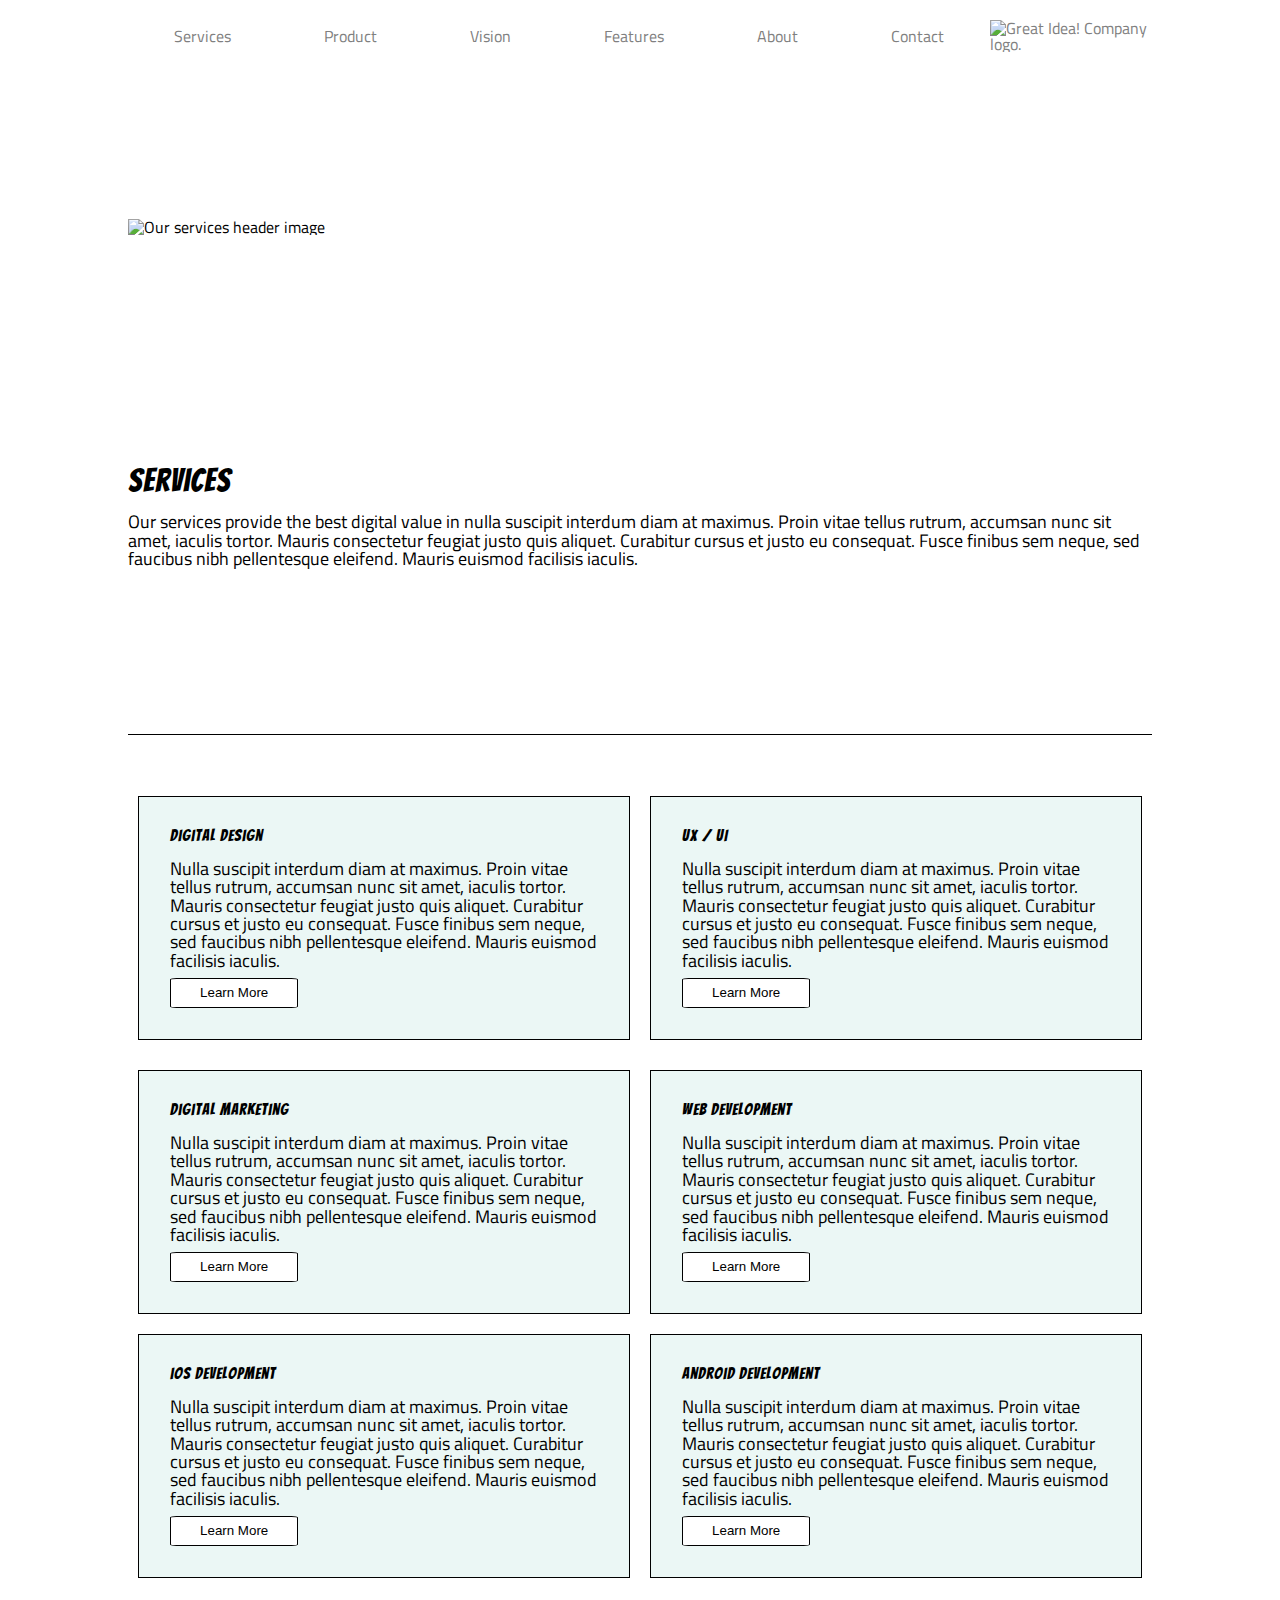
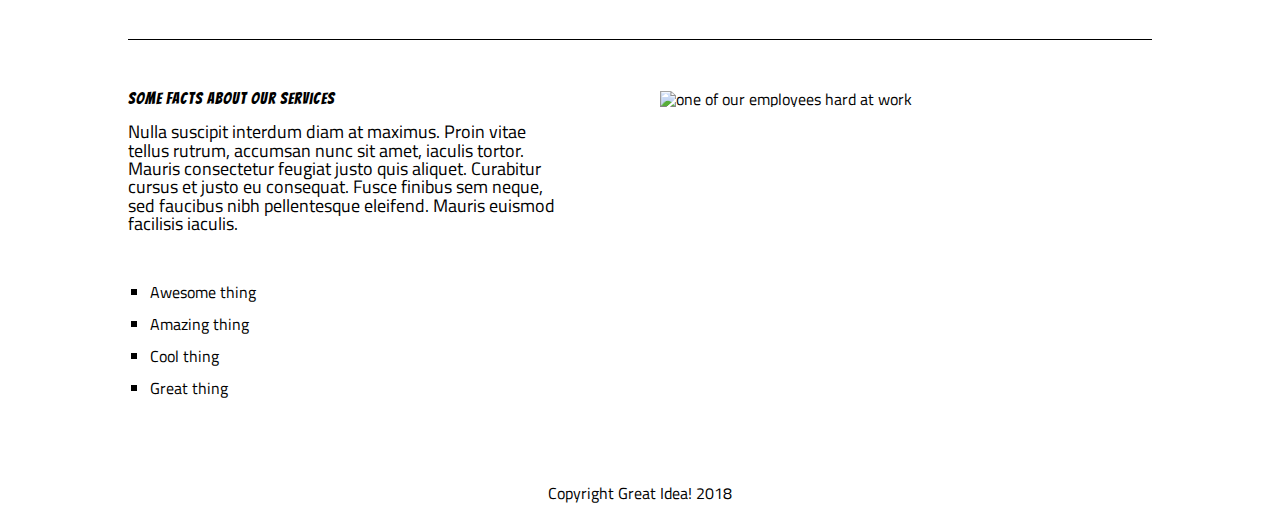
==== great-idea/services.html @ 5b682e26 "1.2" ====
<!doctype html>

<html lang="en">
<head>
<meta charset="utf-8">

<title>Great Idea!</title>

<link href="https://fonts.googleapis.com/css?family=Bangers|Titillium+Web" rel="stylesheet">
<link rel="stylesheet" href="css/index.css">

<!--[if lt IE 9]>
<script src="https://cdnjs.cloudflare.com/ajax/libs/html5shiv/3.7.3/html5shiv.js"></script>
<![endif]-->
</head>

<body>

<nav>
  <div class = 'navLinks'>
    <a href="">Services</a>
    <a href="">Product</a>
    <a href="">Vision</a>
    <a href="">Features</a>
    <a href=""> About</a>
    <a href=""> Contact</a>
  </div>
  <div class = 'ideaLink'>
    <a href=""><img class="logo" src="img/logo.png" alt="Great Idea! Company logo."></a>
  </div>
</nav>

<header>
  <figure class="serviceImg">
    <img class="services-header-img" src="img/services-header.jpg" alt="Our services header image">
  </figure>

  <section class="services2">
    <h2>Services</h2>
    <p>Our services provide the best digital value in nulla suscipit interdum diam at maximus. Proin vitae
      tellus rutrum, accumsan nunc sit amet, iaculis tortor. Mauris consectetur feugiat justo quis aliquet.
      Curabitur cursus et justo eu consequat. Fusce finibus sem neque, sed faucibus nibh pellentesque
      eleifend. Mauris euismod facilisis iaculis.</p>
  </section>
</header>

<main class="services-main">
  <section class="digital-design box">
    <h3>Digital Design</h3>

    <p>Nulla suscipit interdum diam at maximus. Proin vitae tellus rutrum, accumsan nunc sit amet, iaculis
      tortor. Mauris consectetur feugiat justo quis aliquet. Curabitur cursus et justo eu consequat. Fusce
      finibus sem neque, sed faucibus nibh pellentesque
      eleifend. Mauris euismod facilisis iaculis.</p>

    <button class="learn" type="button"> Learn More</button>
  </section>

  <section class="ux box">
    <h3>UX / UI</h3>

    <p>Nulla suscipit interdum diam at maximus. Proin vitae tellus rutrum, accumsan nunc sit amet, iaculis
    tortor. Mauris consectetur feugiat justo quis aliquet. Curabitur cursus et justo eu consequat. Fusce
    finibus sem neque, sed faucibus nibh pellentesque
    eleifend. Mauris euismod facilisis iaculis.</p>

    <button class="learn" type="button">Learn More</button>
  </section>

  <section class="digital-marketing box">
    <h3>Digital Marketing</h3>

      <p>Nulla suscipit interdum diam at maximus. Proin vitae tellus rutrum, accumsan nunc sit amet, iaculis
      tortor. Mauris consectetur feugiat justo quis aliquet. Curabitur cursus et justo eu consequat. Fusce
      finibus sem neque, sed faucibus nibh pellentesque
      eleifend. Mauris euismod facilisis iaculis.</p>

      <button class="learn" type="button">Learn More</button>
  </section>

  <section class="web box">
    <h3>Web Development</h3>

    <p>Nulla suscipit interdum diam at maximus. Proin vitae tellus rutrum, accumsan nunc sit amet, iaculis
    tortor. Mauris consectetur feugiat justo quis aliquet. Curabitur cursus et justo eu consequat. Fusce
    finibus sem neque, sed faucibus nibh pellentesque
    eleifend. Mauris euismod facilisis iaculis.</p>

    <button class="learn" type="button">Learn More</button>
  </section>

  <section class="ios box">
    <h3>iOS Development</h3>

    <p>Nulla suscipit interdum diam at maximus. Proin vitae tellus rutrum, accumsan nunc sit amet, iaculis
    tortor. Mauris consectetur feugiat justo quis aliquet. Curabitur cursus et justo eu consequat. Fusce
    finibus sem neque, sed faucibus nibh pellentesque
    eleifend. Mauris euismod facilisis iaculis.</p>

    <button class="learn" type="button">Learn More</button>
  </section>

  <section class="andriod box">
    <h3>Android Development</h3>

      <p>Nulla suscipit interdum diam at maximus. Proin vitae tellus rutrum, accumsan nunc sit amet, iaculis
      tortor. Mauris consectetur feugiat justo quis aliquet. Curabitur cursus et justo eu consequat. Fusce
      finibus sem neque, sed faucibus nibh pellentesque
      eleifend. Mauris euismod facilisis iaculis.</p>

      <button class="learn" type="button">Learn More</button>
  </section>
</main>

<footer class="footer2">
  <section class="footer-facts">
      <h3>Some Facts About Our Services</h3>

      <p>Nulla suscipit interdum diam at maximus. Proin vitae tellus rutrum, accumsan nunc sit amet, iaculis
      tortor. Mauris consectetur feugiat justo quis aliquet. Curabitur cursus et justo eu consequat. Fusce
      finibus sem neque, sed faucibus nibh pellentesque
      eleifend. Mauris euismod facilisis iaculis.</p>

      <ul>
      <li>Awesome thing</li>
      <li>Amazing thing</li>
      <li>Cool thing</li>
      <li>Great thing</li>
      </ul>
  </section>
  <figure class="footer-img">
    <img class="services-info-img" src="img/services-info.png" alt="one of our employees hard at work">
  </figure>
</footer>
<summary>
Copyright Great Idea! 2018
</summary>
</body>

</html>
---- great-idea/css/index.css ----
/* http://meyerweb.com/eric/tools/css/reset/
v2.0 | 20110126
License: none (public domain)
*/

html, body, div, span, applet, object, iframe,
h1, h2, h3, h4, h5, h6, p, blockquote, pre,
a, abbr, acronym, address, big, cite, code,
del, dfn, em, img, ins, kbd, q, s, samp,
small, strike, strong, sub, sup, tt, var,
b, u, i, center,
dl, dt, dd, ol, ul, li,
fieldset, form, label, legend,
table, caption, tbody, tfoot, thead, tr, th, td,
article, aside, canvas, details, embed,
figure, figcaption, footer, header, hgroup,
menu, nav, output, ruby, section, summary,
time, mark, audio, video {
margin: 0;
padding: 0;
border: 0;
font-size: 100%;
font: inherit;
vertical-align: baseline;
}
/* HTML5 display-role reset for older browsers */
article, aside, details, figcaption, figure,
footer, header, hgroup, menu, nav, section {
display: block;
}
body {
line-height: 1;
}
ol, ul {
list-style: none;

}
blockquote, q {
quotes: none;
}
blockquote:before, blockquote:after,
q:before, q:after {
content: '';
content: none;
}
table {
border-collapse: collapse;
border-spacing: 0;
}

/* Set every element's box-sizing to border-box */
* {
box-sizing: border-box;
}

html, body {
height: 100%;
font-family: 'Titillium Web', sans-serif;
}

h1, h2, h3, h4, h5 {
font-family: 'Bangers', cursive;
letter-spacing: 1px;
margin-bottom: 15px;
}
/*Body*/

body{
margin-left: 10%;
margin-right: 10%;
}

/* Nav Links */

.navLinks{

width: 100%;
display:flex;
justify-content: space-around;
align-items: center;

}
a{
text-decoration: none;
color:gray;
}

.ideaLink{

max-width: 24%;
}
nav{
width: 100%;
display:flex;
justify-content: space-between;
padding-top: 2%;

}

/*header section*/

header{
height: 70vh;
max-width: 100%;
display: flex;

justify-content: space-between;
flex-wrap: wrap;
align-items: center;
padding-top: 5%;
margin-bottom: 5%;

}
.title-Button{
display: flex;
justify-content: center;
flex-direction: column;
align-items: center;
/*background-color: red;*/
width: 60%;

}

h1{
font-size: 550%;
text-align: center;
}

button{
width: 10%;
}
.codeImg{
max-width: 100%;
/* background-color: blue;*/
}

/*Main*/

main{
	width: 100%;
	display: flex;

	flex-wrap: wrap;
	padding-top: 5%;
	border-top: solid;
	border-bottom: solid;
	border-width: thin;
}
h2{
	font-size: 200%;

}

p{
	font-size: 115%;
}
.main-top{
	display: flex;
	justify-content: space-between;
	padding-bottom: 3%;
}
.main-bottom{
	display: flex;
	justify-content: space-between;
	width: 100%;
	padding-bottom: 3%;

}
.features{
	width: 45%;

}

.about{
	width: 45%;

}
.main-img{

	width: 100%;
	padding-bottom: 3%;

}
.middle-img{
	width: 100%;
	height: 100%;
}
.services{
	width: 30%;
}
.product{
	width: 30%;
}
.vision{
	width: 30%;
}

/*Footer*/
.footer1{
	padding-top: 3%;
}

address{
	padding-bottom: 2%;
}
.footer1 p{
	line-height: 200%;
}
summary{
	text-align: center;
}

/*Services page*/

/*header*/
	.serviceImg{
	width: 100%;

}
	.services-header-img{
	width: 100%
}

.services-main{
	width: 100%;
	display: flex;
	flex-wrap: wrap;
	justify-content: space-between;
	padding-bottom: 5%;

}
.box{
	width: 48%;
	border-style: solid;
	border-width: thin;

	padding: 3%;
	background-color: #ebf7f5;
	margin: 1%;

}

.learn{
	margin-top: 2%;

	width: 30%;
	height: 30px;
	border-radius: 5%;
	text-decoration: none;
	background-color: white;
	border: solid;
	border-width: thin;
}

.digital-design, .ux{

	margin-bottom: 2%;
}

/*Footer*/
.footer2{
	width: 100%;
	display: flex;
	justify-content: space-between;
	padding-top: 5%;
	padding-bottom: 8%;
}

.footer-facts{
	width: 42%;
	display: flex;
	flex-direction: column;
	justify-content: flex-start;
}
.footer-img{
	width: 48%;
}
.services-info-img{

	width: 100%;
}
ul{
	padding-top: 10%;
	list-style-type: square;
	line-height: 200%;
	padding-left: 5%;
}
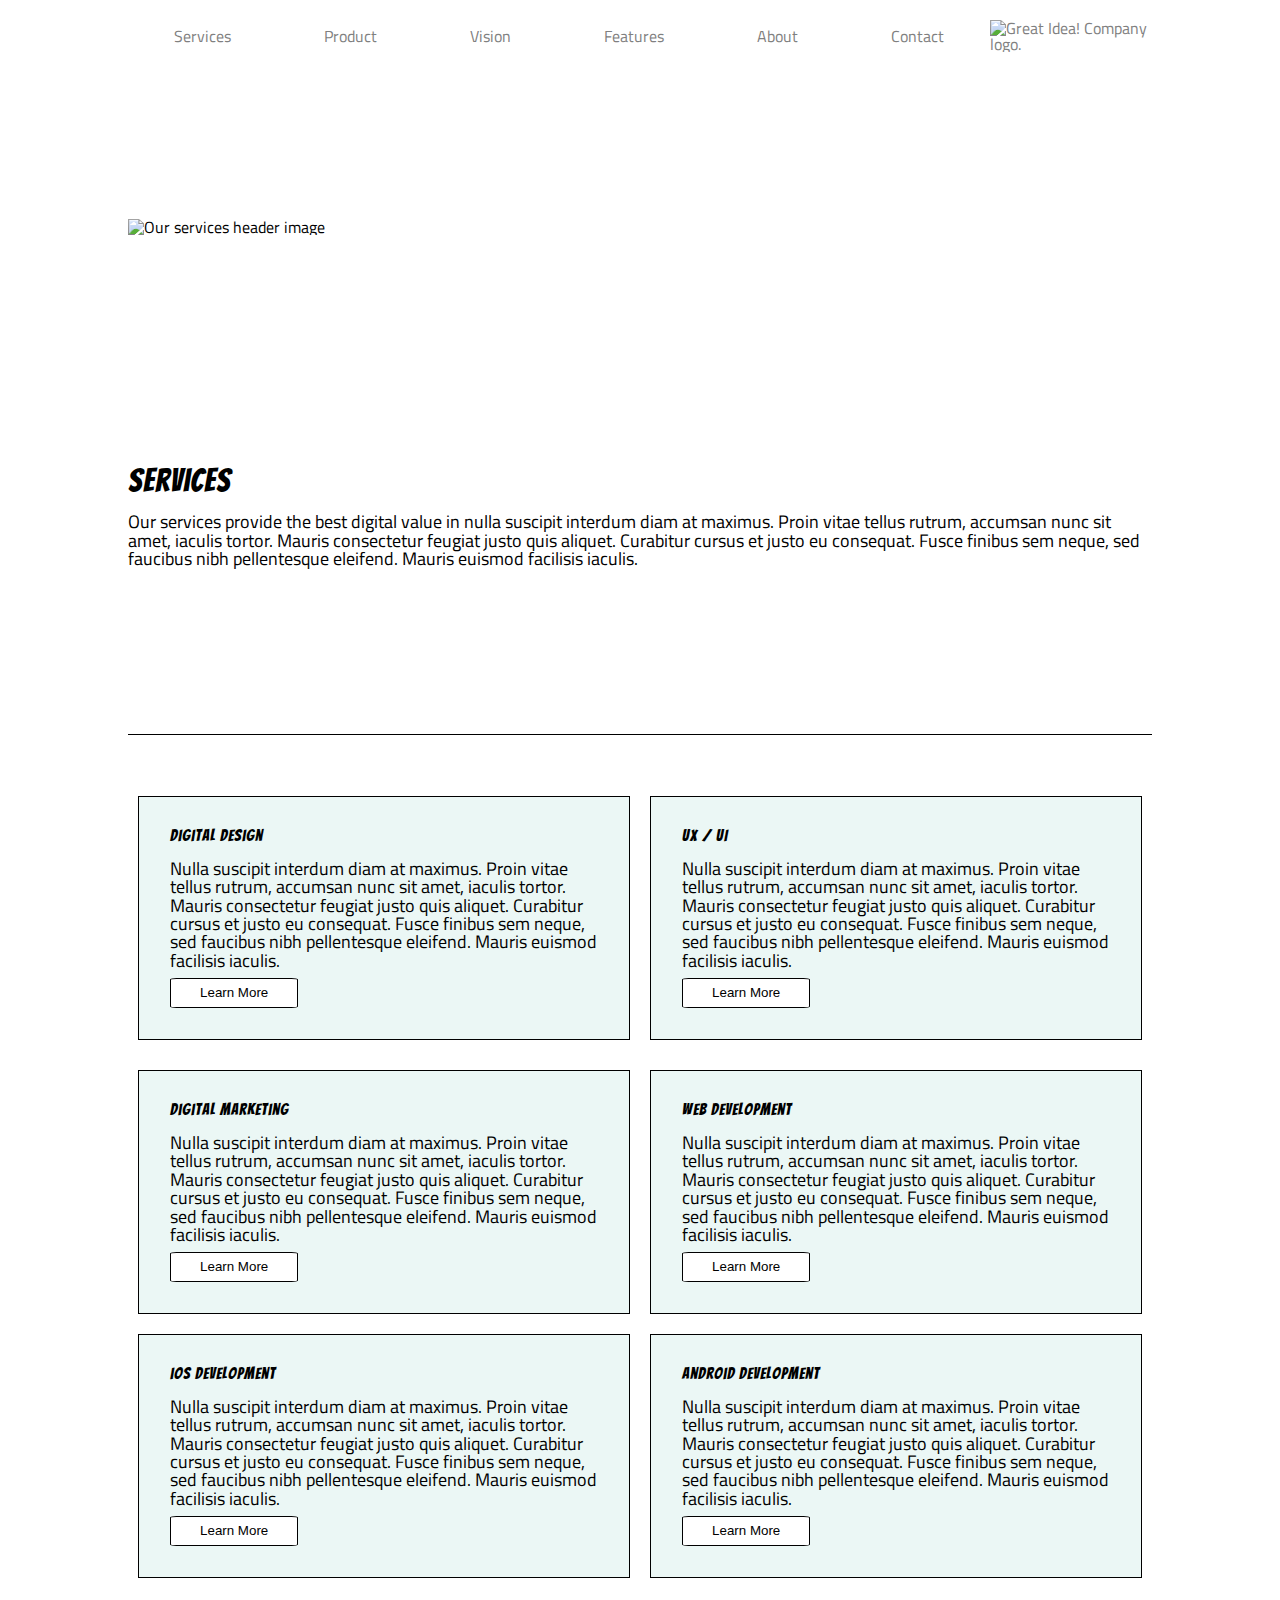
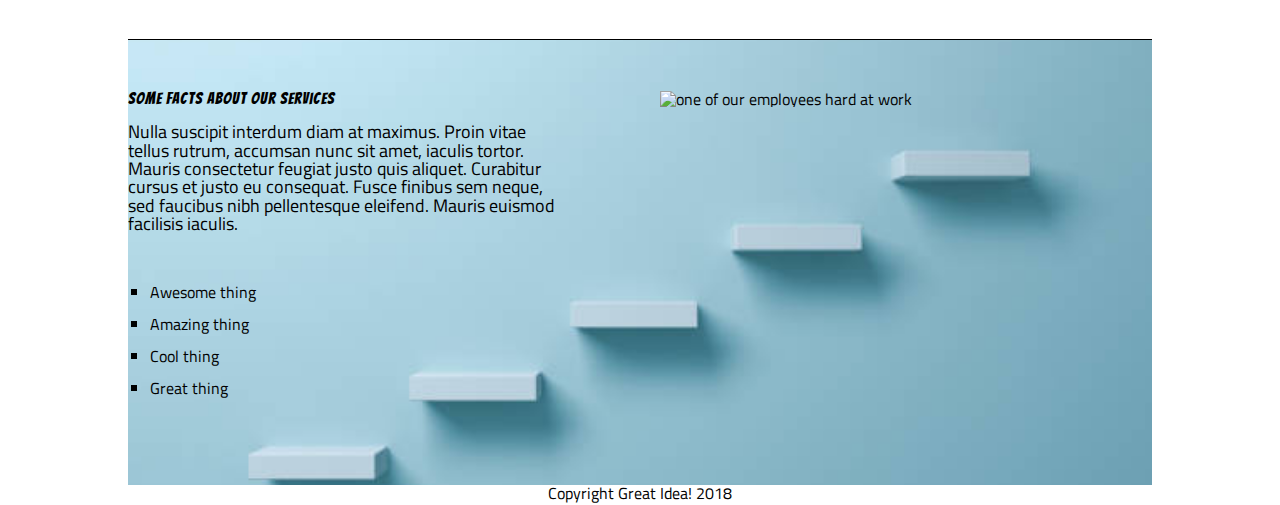
==== commit 52fbff60: "1.3" ====
--- a/great-idea/services.html
+++ b/great-idea/services.html
@@ -3,7 +3,7 @@
 <html lang="en">
 <head>
 <meta charset="utf-8">
-
+<meta name="viewport" content="width=device-width, initial-scale=1.0">
 <title>Great Idea!</title>
 
 <link href="https://fonts.googleapis.com/css?family=Bangers|Titillium+Web" rel="stylesheet">
@@ -20,13 +20,13 @@
   <div class = 'navLinks'>
     <a href="">Services</a>
     <a href="">Product</a>
-    <a href="">Vision</a>
+    <a href="C:\Users\User\Desktop\lambdaflex\UI-III-Flexbox\great-idea\vision.html">Vision</a>
     <a href="">Features</a>
     <a href=""> About</a>
     <a href=""> Contact</a>
   </div>
   <div class = 'ideaLink'>
-    <a href=""><img class="logo" src="img/logo.png" alt="Great Idea! Company logo."></a>
+    <a href="C:\Users\User\Desktop\lambdaflex\UI-III-Flexbox\great-idea\index.html"><img class="logo" src="img/logo.png" alt="Great Idea! Company logo."></a>
   </div>
 </nav>
 
--- a/great-idea/css/index.css
+++ b/great-idea/css/index.css
@@ -284,4 +284,84 @@
 	list-style-type: square;
 	line-height: 200%;
 	padding-left: 5%;
+}
+
+/*page 3*/
+
+/*header3*/
+
+.tree-pic{
+	width: 100%;
+	min-height: 25em;
+	background-image: url(https://images.pexels.com/photos/772988/pexels-photo-772988.jpeg?auto=compress&cs=tinysrgb&dpr=2&h=750&w=1260);
+	background-size: cover;
+	background-repeat: no-repeat;
+	background-position-x: 10%;
+	background-position-y: 85%;
+	
+}
+	
+.main3{
+	width: 100%;
+	display: flex;
+	flex-wrap: ;
+	padding-bottom: 5%;
+}
+
+.box2{
+
+width: 48%;
+border-style: solid;
+border-width: thin;
+
+	padding: 3%;
+	background-color: #ebf7f5;
+	margin: 1%;
+}
+
+.box2 p{
+	padding-bottom: 5%;
+	padding-top: 5%;
+} 
+.cabins, .way-fly, .holog, .Robot-img{
+	border-radius: 40%;
+}
+
+.design{
+	display: flex;
+	flex-direction: column-reverse;
+}
+
+.way-life{
+	display: flex;
+	flex-direction: column-reverse;
+}
+/*Footer3*/
+
+footer{
+	width: 100%;
+	min-height: 25em;
+	background-image: url(../img/steps.jpg);
+	background-size: cover;
+	background-repeat: no-repeat;
+	background-position-x: 10%;
+	background-position-y: 45%;
+}
+
+.ready{
+	display: flex;
+	flex-direction: column;
+	align-items: center;
+}
+	
+.Join{
+	margin-top: 2%;
+
+	width: 7%;
+	height: 30px;
+	border-radius: 5%;
+	text-decoration: none;
+	background-color: transparent;
+	border: solid;
+	border-width: thin;
 }